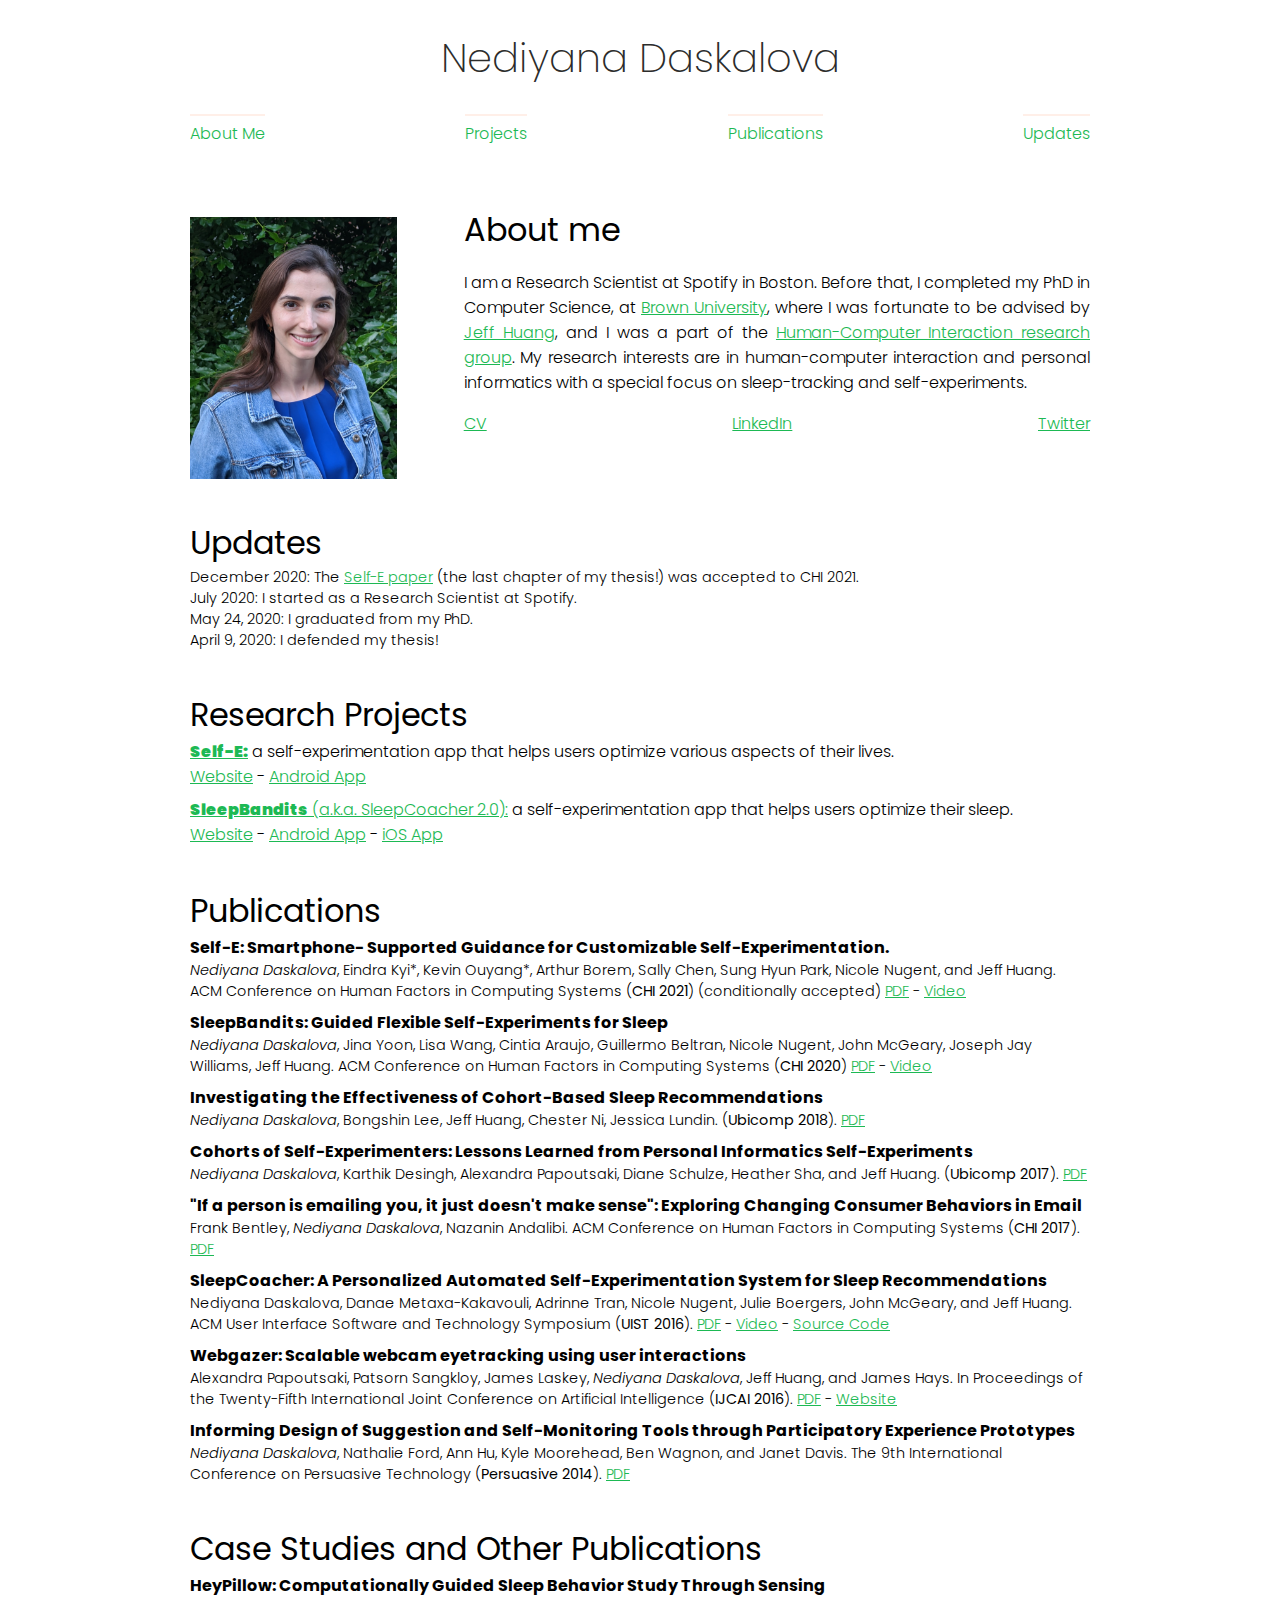
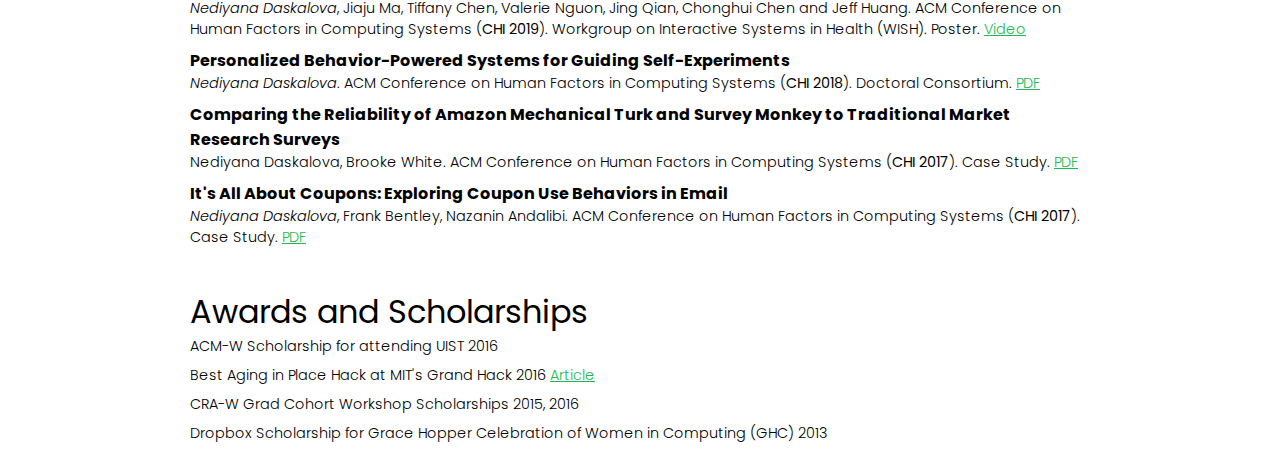
==== index.html @ f6c1d52d "spot change" ====
<!DOCTYPE html>
<html lang="en">
<head>
  <link rel="stylesheet" href="styles.css" />
  <link rel="stylesheet" href="https://fonts.googleapis.com/css2?family=Poppins:wght@100;200;300;400&display=swap" />
  <link rel="stylesheet" href="https://fonts.googleapis.com/css2?family=Lato:wght@100;200;300;400&display=swap" /> 
  <!-- <link rel='icon' href='favicon.png' type='image/x-icon'/> -->
  <meta charset="utf-8"/>
  <meta name="author" content="Nediyana Daskalova">
  <meta name="viewport" content="width=device-width, initial-scale=1.0">
  <title>Nediyana Daskalova</title>

 

</head>
<meta name="title" content="NediyanaDaskalova" />
<meta itemprop="name" content="NediyanaDaskalova" />
<meta property="og:title" content="NediyanaDaskalova" />

<body>
  <script>0</script>
  <div class="main-column">
    <div class="content">


      <header class="page-heading">
        <h1 class="title">
          Nediyana Daskalova
        </h1>

        <nav class="menu">
          <ul>
            <li><a href="#about-me"><font color="#1DB954">About Me</a></font></li>

            <li><a href="#projects"><font color="#1DB954">Projects</a></font></li>

            <li><a href="#publications"><font color="#1DB954">Publications</a></font></li>

            <li><a href="#other"><font color="#1DB954">Updates</a></font></li>
          </ul>
        </nav>
      </header>




      <div class="intro">
        <div class="headshot">
          <img src="nediyana.jpg" alt="headshot of Nedi">
        </div>

        <!-- Picture + Links + News -->
        <div align="middle" style="margin-bottom: 10px">



            <!-- CV -->
            <a href="davi_cv.pdf" style="margin-right:14px;"><i class="ai ai-cv" style="font-size: 32px;"></i>
            </a>

            <!-- Git -->
            <a href="https://github.com/"  style="margin-right:14px;">
                <i class="fa fa-github" style="font-size:32px;"></i>
                <!-- color: #A7A499" -->
            </a>

            <!-- Scholar -->
            <a href="https://scholar.google.com/"  style="margin-right:14px;">
                <i class="ai ai-google-scholar big-icon" style="font-size:32px;"></i>
            </a>

            <!-- Twitter -->
            <a href="https://twitter.com/">
                <i class="fa fa-twitter" style="font-size:32px;"></i>
            </a>
            <br>
            <br>
        </div>


        <div class="self-descrip">
          <h2 class="subheading" id="about-me">
            About me
          </h2>
          <p class="inner-text">
            I am a Research Scientist at Spotify in Boston. Before that, I completed my PhD in Computer Science, at <a href="http://www.brown.edu/">Brown University</a>, where I was fortunate to be advised by <a href="http://www.jeffhuang.com">Jeff Huang</a>, and I was a part of the <a href="http://hci.cs.brown.edu/">Human-Computer Interaction research group</a>. My research interests are in human-computer interaction and personal informatics with a special focus on sleep-tracking and self-experiments. </p>


            <div class="personal-links">
              <ul>
                <li><a href="pdfs/nediyana_cv.pdf">CV</a></li>
                <li><a href="https://www.linkedin.com/in/nediyana/">LinkedIn</a></li>
                <li><a href="https://twitter.com/nediyana">Twitter</a></li>
              </ul>
            </div>
          </div>
        </div>

<div class="others" id="other">
  <h2 class="subheading">
    Updates
  </h2>

  <div class="pub">
    <div class="pub-authors">
      December 2020: The <a href="pdfs/Self_E__CHI_2021.pdf">Self-E paper</a> (the last chapter of my thesis!) was accepted to CHI 2021. <br>
      July 2020: I started as a Research Scientist at Spotify. <br>
      May 24, 2020: I graduated from my PhD. <br>
      April 9, 2020: I defended my thesis! <br>
                <!-- May - August 2019: I worked with 3 REU students from liberal arts colleges.  <br>
                Oct 2018: I presented the <a href= "https://jeffhuang.com/Final_SleepCohorts_IMWUT18.pdf">Investigating the Effectiveness of Cohort-Based Sleep Recommendations</a> paper at Ubicomp in Singapore. <br>
                May 24, 2018: I passed my thesis proposal: "Personalized Behavior-Powered Systems for Guiding Self-Experiments."  <br>
                June 18, 2018 - August 31, 2018: I was an intern on the Instagram Discovery Explore team in New York, NY. <br>
                Nov 24, 2017: I was accepted to the <a href="https://chi2018.acm.org/authors/doctoral-consortium/">CHI Doctoral Consortium</a>. I am so excited for the discussions we are going to have with the rest of the participants about our research projects. <br>
                Sept 15, 2017: I presented the <a href="http://cs.brown.edu/people/nediyana/SelfExperimentsPaper.pdf">Cohorts of Self-Experimenters: Lessons Learned from Personal Informatics Self-Experiments</a> paper at Ubicomp in Maui, Hawaii.  <br>
                Apr 3, 2017 - June 30, 2017: I was an intern  on the Health Team of Microsoft Research in Redmond, WA.  <br>
                Feb 1, 2017: We had one full paper and two case studies accepted to CHI 2017, based on work completed during my internship at Yahoo.  <br>
                Oct 18, 2016: I presented the <a href="http://jeffhuang.com/Final_SleepCoacher_UIST16.pdf">SleepCoacher</a> paper at <a href="https://uist.acm.org/uist2016/">UIST</a> in Tokyo, Japan.  <br>
                Jun 6, 2016 - Aug 26, 2016: I was an intern  on the Yahoo UX Research team in Sunnyvale, CA, with <a href="http://web.mit.edu/bentley/www/">Frank Bentley</a> as my manager.  <br> -->
              </div>
            </div>


          </div>

        <div class="proj-list" id="projects">
          <h2 class="subheading">
            Research Projects
          </h2>

          <div class="proj">
            <div class="proj-title">

             <span style="font-weight:bold;"><a href="http://selfe.cs.brown.edu"> <font color="#1DB954"><strong>Self-E:</a></strong></font></span> a self-experimentation app that helps users optimize various aspects of their lives.
           </div>

           <div class="proj-links"> 
            <a href="http://selfe.cs.brown.edu"><font color="#1DB954"> Website</a></font> - <a href="https://play.google.com/store/apps/details?id=edu.brown.selfe&hl=en_US"><font color="#1DB954">Android App</a></font> 
          </div>

        </div>



        <div class="proj">
          <div class="proj-title">
           <span style="font-weight:bold;"> <a href="https://medium.com/@brown.university.hci/sleepcoacher-how-to-complete-your-2019-resolution-to-sleep-better-one-self-experiment-at-a-time-a6237ce2ec3c"> <font color="#1DB954"><strong>SleepBandits</strong></span> (a.k.a. SleepCoacher 2.0):</font></a> a self-experimentation app that helps users optimize their sleep.
         </div>

         <div class="proj-links">
          <a href="http://sleep.cs.brown.edu"><font color="#1DB954"> Website</a></font> - <a href="https://play.google.com/store/apps/details?id=edu.brown.sleepcoacher&hl=en_US"><font color="#1DB954">Android App</a></font> - <a href="https://apps.apple.com/us/app/sleepcoacher/id1446980859"><font color="#1DB954">iOS App</a></font>
        </div>
      </div>

    </div>




 


    <div class="pubs-list" id="publications">
      <h2 class="subheading">
        Publications
      </h2>

      <div class="pub">
        <div class="pub-title">
          Self-E: Smartphone- Supported Guidance for Customizable Self-Experimentation. 
        </div>
        <div class="pub-authors">
         <em>Nediyana Daskalova</em>, Eindra Kyi*, Kevin Ouyang*, Arthur Borem, Sally Chen, Sung Hyun Park, Nicole Nugent, and Jeff Huang. ACM Conference on Human Factors in Computing Systems (<strong>CHI 2021</strong>) (conditionally accepted)

          <a href="pdfs/Self_E__CHI_2021.pdf">PDF</a> - <a href="  https://youtu.be/KQwozp6sOJcA">Video</a>

        
        </div>
      </div>

      <div class="pub">
        <div class="pub-title">
          SleepBandits: Guided Flexible Self-Experiments for Sleep
        </div>
        <div class="pub-authors">
          <em>Nediyana Daskalova</em></font>, Jina Yoon, Lisa Wang, Cintia Araujo, Guillermo Beltran, Nicole Nugent, John McGeary, Joseph Jay Williams, Jeff Huang. ACM Conference on Human Factors in Computing Systems (<strong>CHI 2020</strong>)
          <a href="http://sleep.cs.brown.edu/SleepBandits.pdf">PDF</a> - <a href="https://youtu.be/6VAwm-riP_A">Video</a>
        </div>
      </div>



      <div class="pub">
        <div class="pub-title">
          Investigating the Effectiveness of Cohort-Based Sleep Recommendations
        </div>
        <div class="pub-authors">
          <em>Nediyana Daskalova</em></font>, Bongshin Lee, Jeff Huang, Chester Ni, Jessica Lundin. (<strong>Ubicomp 2018</strong>).
          <a href="https://jeffhuang.com/Final_SleepCohorts_IMWUT18.pdf">PDF</a>
        </div>
      </div>



      <div class="pub">
        <div class="pub-title">
          Cohorts of Self-Experimenters: Lessons Learned from Personal Informatics Self-Experiments
        </div>
        <div class="pub-authors">
          <em>Nediyana Daskalova</em></font>, Karthik Desingh, Alexandra Papoutsaki, Diane Schulze, Heather Sha, and Jeff Huang. (<strong>Ubicomp 2017</strong>).
          <a href="pdfs/SelfExperimentsPaper.pdf">PDF</a>
        </div>
      </div>


      <div class="pub">
        <div class="pub-title">
         "If a person is emailing you, it just doesn't make sense": Exploring Changing Consumer Behaviors in Email
       </div>
       <div class="pub-authors">
        Frank Bentley,  <font color="black" style = "font-weight:300;"><em>Nediyana Daskalova</em></font>, Nazanin Andalibi. ACM Conference on Human Factors in Computing Systems (<strong>CHI 2017</strong>).
        <a href="http://web.mit.edu/bentley/www/papers/email-CHI-cr.pdf">PDF</a>
      </div>
    </div>





    <div class="pub">
      <div class="pub-title">
       SleepCoacher: A Personalized Automated Self-Experimentation System for Sleep Recommendations
     </div>
     <div class="pub-authors">
     Nediyana Daskalova</em></font>, Danae Metaxa-Kakavouli, Adrinne Tran, Nicole Nugent, Julie Boergers, John McGeary, and Jeff Huang. ACM User Interface Software and Technology Symposium (<strong>UIST 2016</strong>).
     <a href="http://jeffhuang.com/Final_SleepCoacher_UIST16.pdf">PDF</a> - 
     <a href="http://sleep.cs.brown.edu/sleepcoacher2016.mp4">Video</a> - 
     <a href="https://github.com/brownhci/SleepCoacher">Source Code</a>

   </div>
 </div>


 <div class="pub">
  <div class="pub-title">
   Webgazer: Scalable webcam eyetracking using user interactions
 </div>
 <div class="pub-authors">
  Alexandra Papoutsaki, Patsorn Sangkloy, James Laskey, <font color="black" style = "font-weight:300;"><em>Nediyana Daskalova</em></font>,  Jeff Huang, and James Hays. In Proceedings of the Twenty-Fifth International Joint Conference on Artificial Intelligence (<strong>IJCAI 2016</strong>).
  <a href="http://jeffhuang.com/Final_WebGazer_IJCAI16.pdf">PDF</a> - 
  <a href="https://webgazer.cs.brown.edu/">Website</a>
</div>
</div>


<div class="pub">
  <div class="pub-title">
   Informing Design of Suggestion and Self-Monitoring Tools through Participatory Experience Prototypes
 </div>
 <div class="pub-authors">
  <em>Nediyana Daskalova</em></font>, Nathalie Ford, Ann Hu, Kyle Moorehead, Ben Wagnon, and Janet Davis. The 9th International Conference on Persuasive Technology (<strong>Persuasive 2014</strong>).
  <a href="http://link.springer.com/chapter/10.1007%2F978-3-319-07127-5_7">PDF</a>
</div>
</div>

</div>

<div class="pubs-list" id="publications">
  <h2 class="subheading">
    Case Studies and Other Publications
  </h2>




  <div class="pub">
    <div class="pub-title">
     HeyPillow: Computationally Guided Sleep Behavior Study Through Sensing
   </div>
   <div class="pub-authors">
    <em>Nediyana Daskalova</em></font>, Jiaju Ma, Tiffany Chen, Valerie Nguon, Jing Qian, Chonghui Chen and Jeff Huang. ACM Conference on Human Factors in Computing Systems (<strong>CHI 2019</strong>). Workgroup on Interactive Systems in Health (WISH). Poster.
    <a href="http://sleep.cs.brown.edu/heypillow.mp4">Video</a>
  </div>
</div>


<div class="pub">
  <div class="pub-title">
    Personalized Behavior-Powered Systems for Guiding Self-Experiments
  </div>
  <div class="pub-authors">
   <em>Nediyana Daskalova</em></font>. ACM Conference on Human Factors in Computing Systems (<strong>CHI 2018</strong>). Doctoral Consortium.
   <a href="pdfs/chi_dc.pdf">PDF</a>
 </div>
</div>




<div class="pub">
  <div class="pub-title">
   Comparing the Reliability of Amazon Mechanical Turk and Survey Monkey to Traditional Market Research Surveys
 </div>
 <div class="pub-authors">

 Nediyana Daskalova</em></b></font>, Brooke White. ACM Conference on Human Factors in Computing Systems (<strong>CHI 2017</strong>). Case Study.
 <a href="http://web.mit.edu/bentley/www/papers/chi-case-surveys.pdf">PDF</a>
</div>
</div>

<div class="pub">
  <div class="pub-title">
   It&#39;s All About Coupons: Exploring Coupon Use Behaviors in Email
 </div>
 <div class="pub-authors">
   <em>Nediyana Daskalova</em></strong></font>, Frank Bentley, Nazanin Andalibi. ACM Conference on Human Factors in Computing Systems (<strong>CHI 2017</strong>). Case Study.
   <a href="http://web.mit.edu/bentley/www/papers/paper1016.pdf">PDF</a>
 </div>
</div>

</div>



<div class="pubs-list" id="publications">
  <h2 class="subheading">
    Awards and Scholarships
  </h2>


  <div class="pub">
    <div class="pub-authors">
      ACM-W Scholarship for attending UIST 2016
    </div>
  </div>
  <div class="pub">
    <div class="pub-authors">
      Best Aging in Place Hack at MIT's Grand Hack 2016
      <a href="http://blog.cs.brown.edu/2016/05/05/interdisciplinary-team-brown-wins-award-mit-grand-hack-2016/">Article</a>
    </div>
  </div>
  <div class="pub">
    <div class="pub-authors">
      CRA-W Grad Cohort Workshop Scholarships 2015, 2016 
    </div>
  </div>
  <div class="pub">
    <div class="pub-authors">
      Dropbox Scholarship for Grace Hopper Celebration of Women in Computing (GHC) 2013
    </div>
  </div>

</div>



    </body>


    </html>
---- styles.css ----
body {
  background-color: #fff;
  color: black;
  font-family: Poppins;
  font-weight: 300;
  font-size: 1em;
  --link-color: #1DB954;
  /* --link-color: #7f0990, #004B48, #177E89, #69995D, #090C9B; */
  /* border-top: 2px solid gray; */
}
.main-column {
  max-width: 1000px;
  width: 95%;
  margin: auto;
  align-items: center;
  min-width: 625px;
}

.content {
  width: 90%;
  margin: auto;
}

.page-heading {
  text-align: center;
  width: 100%;
  padding-top: 15px;
}

.title {
  padding-top: 5px;
  font-size: 2.5em;
  color: rgb(44, 44, 43);
  font-weight: 200;
  margin: 0px;
}

.menu {
  /* width: 75%; */
  margin: auto;
  padding-top: 10px;
}

.menu > ul {
  display: flex;
  align-items: stretch;
  justify-content: space-between;
}

.menu > ul > li {
  border-top: 2px solid #FFEFE8;
  padding-top: 5px;
}

.menu > ul > li:hover {
  border-top: 2px solid var(--link-color);
}

.menu > ul > li > a {
  text-decoration: none;
}




.intro {
  display: flex;
  height: auto;
  flex-direction: row;
  padding-top: 35px;
  padding-bottom: 8px;
  /* width: 75%; */
  margin: auto;
}

.headshot {
  width: 33%;
  max-width: 270px;
  padding-top: 36px;
}

.self-descrip {
  width: 100%;
  text-align: justify;
  text-justify: inter-word;
  padding-left: 25px;
}

.subheading {
  font-size: 2em;
  font-weight: 400;
  padding-top: 25px;
  margin: 0;
}

.personal-links > ul{
  display: flex;
  align-items: stretch;
  justify-content: space-between;
}




.pubs-list {
  /* width: 75%;
  margin: auto; */
  padding-top: 7px;
}

.pub {
  padding-bottom: 8px;
}

.pub-title {
  font-weight: bold;
}

.pub-authors {
  font-size: .9em;
}





.proj-list {
  padding-top: 7px; /* 15px from the pubs list - 8 because pubs have padding bottom*/
}

.proj {
  padding-bottom: 8px;
}




.other-list {
  display: flex;
  flex-direction: row;
  flex-wrap: wrap;
  justify-content: space-between;
}

.other-obj {
  display: flex;
  /* min-width: 350px; */
  padding-bottom: 8px;
}

.other-img {
  padding-top: 6px;
  min-width: 100px;
  max-width: 100px;

}

.other-text {
  padding-left: 15px;
}





img {
  max-width: 100%;
}

ul {
  list-style-type: none;
  padding-left: 0;
  margin-bottom: 0;
}


/* Link color specifications */
a {
  color: var(--link-color);
}



@media (max-width: 600px) {
  .main-column {
    width: 90%;
    min-width: 325px;
  }

  .content {
    width: 100%;
  }

  .intro {
    flex-direction: column;
  }

  .headshot {
    width: 100%;
    padding-top: 15px;
    align-self: center;
  }

  .self-descrip {
    width: 100%;
    padding-left: 0px;
  }

}
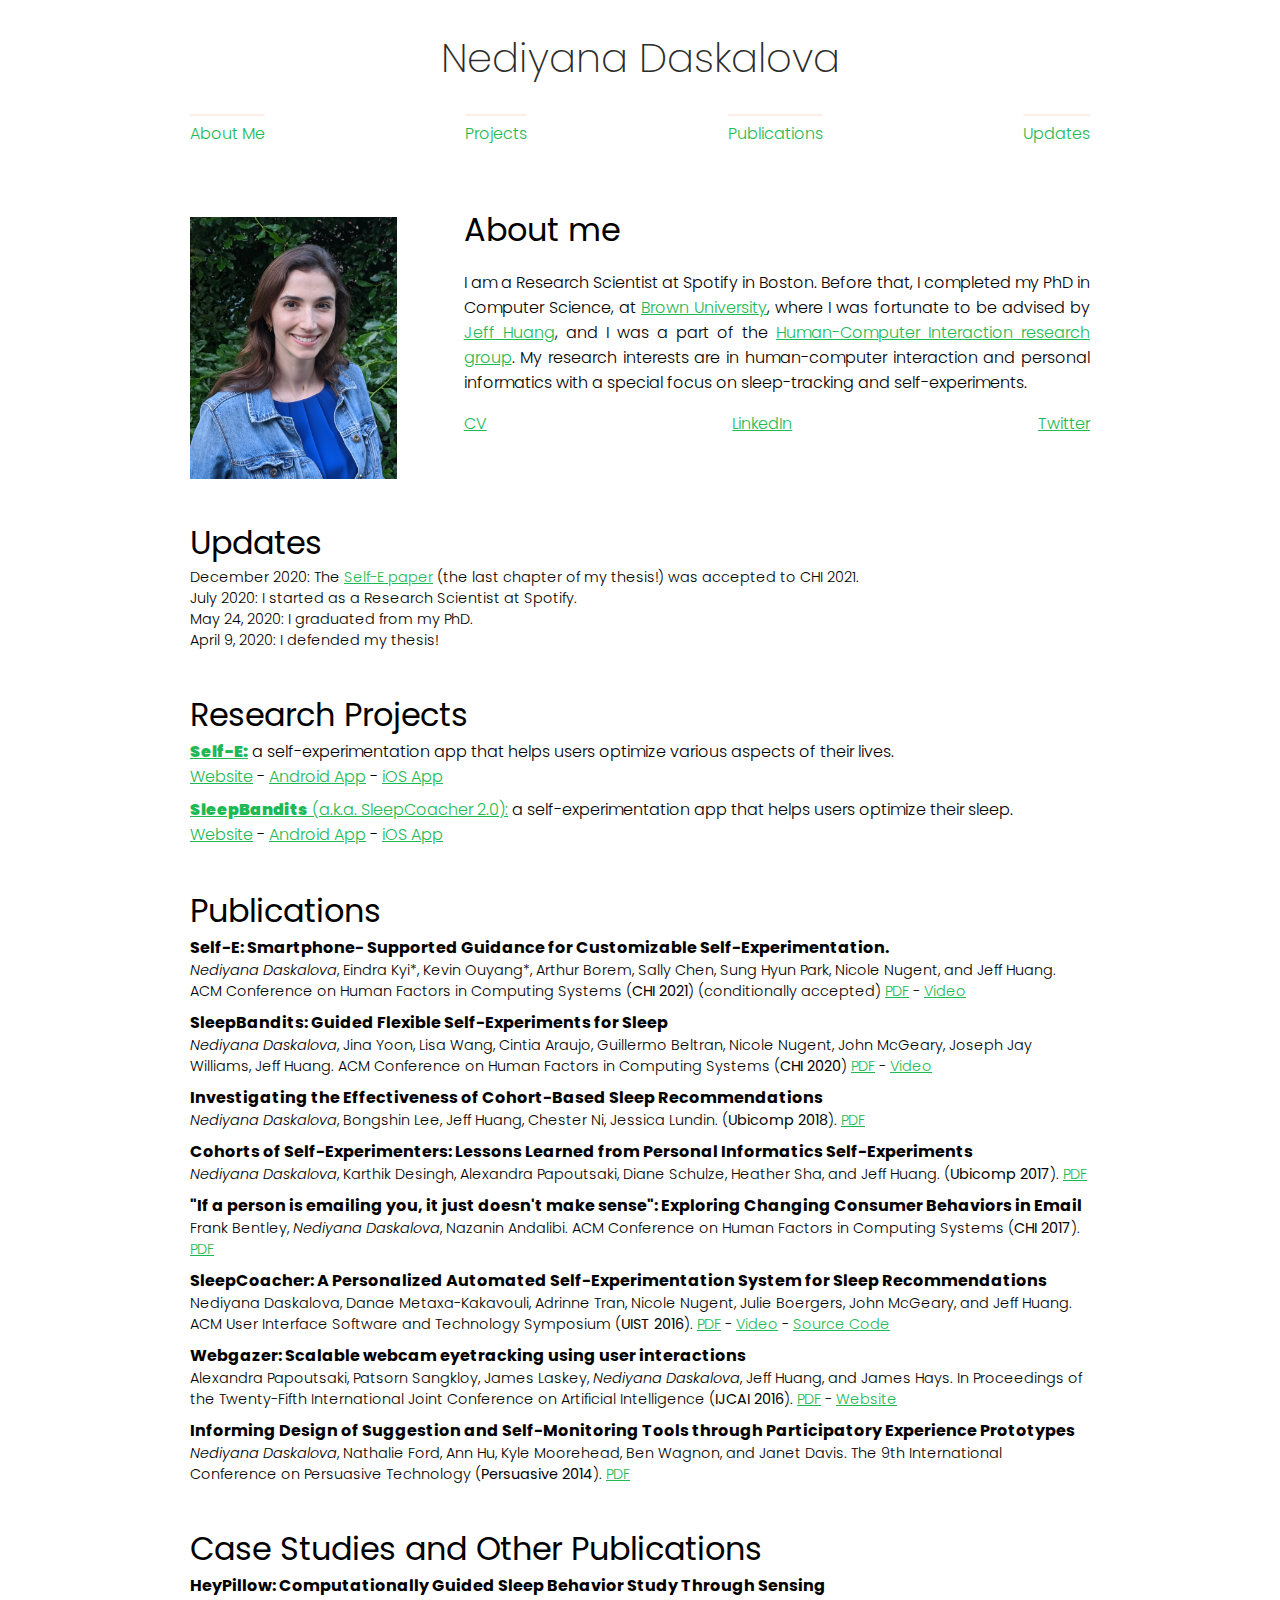
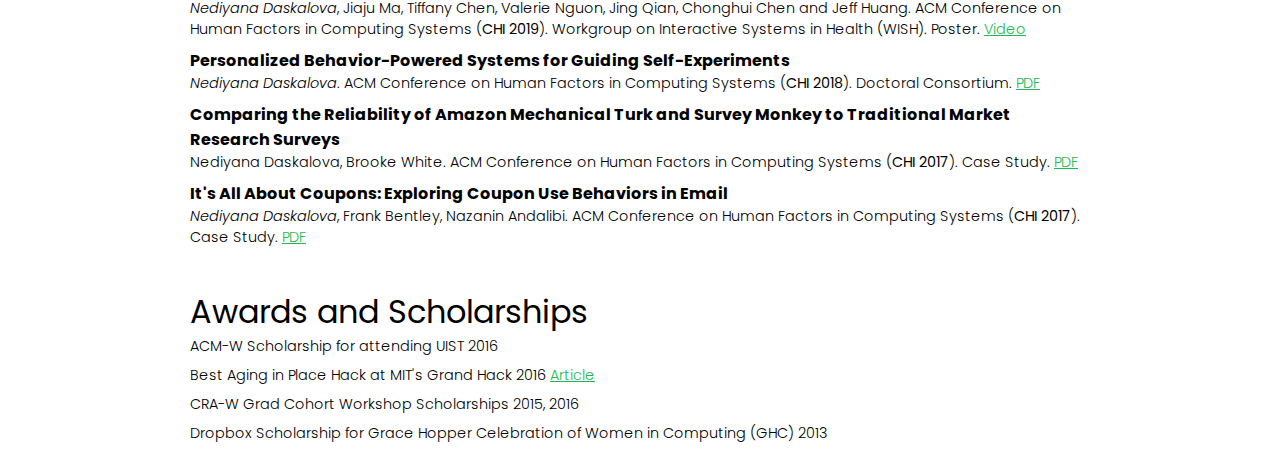
==== commit 90ceea42: "adding ios link selfe" ====
--- a/index.html
+++ b/index.html
@@ -11,8 +11,6 @@
   <meta name="viewport" content="width=device-width, initial-scale=1.0">
   <title>Nediyana Daskalova</title>
 
- 
-
 </head>
 <meta name="title" content="NediyanaDaskalova" />
 <meta itemprop="name" content="NediyanaDaskalova" />
@@ -20,6 +18,9 @@
 
 <body>
   <script>0</script>
+  <!-- Website design and template from the amazing lab-mate Talie Massachi! https://talie.town/ <3 -->
+
+
   <div class="main-column">
     <div class="content">
 
@@ -136,7 +137,7 @@
            </div>
 
            <div class="proj-links"> 
-            <a href="http://selfe.cs.brown.edu"><font color="#1DB954"> Website</a></font> - <a href="https://play.google.com/store/apps/details?id=edu.brown.selfe&hl=en_US"><font color="#1DB954">Android App</a></font> 
+            <a href="http://selfe.cs.brown.edu"><font color="#1DB954"> Website</a></font> - <a href="https://play.google.com/store/apps/details?id=edu.brown.selfe&hl=en_US"><font color="#1DB954">Android App</a></font>  - <a href="https://apps.apple.com/us/app/self-e/id1527728955#?platform=iphone"><font color="#1DB954">iOS App</a></font> 
           </div>
 
         </div>
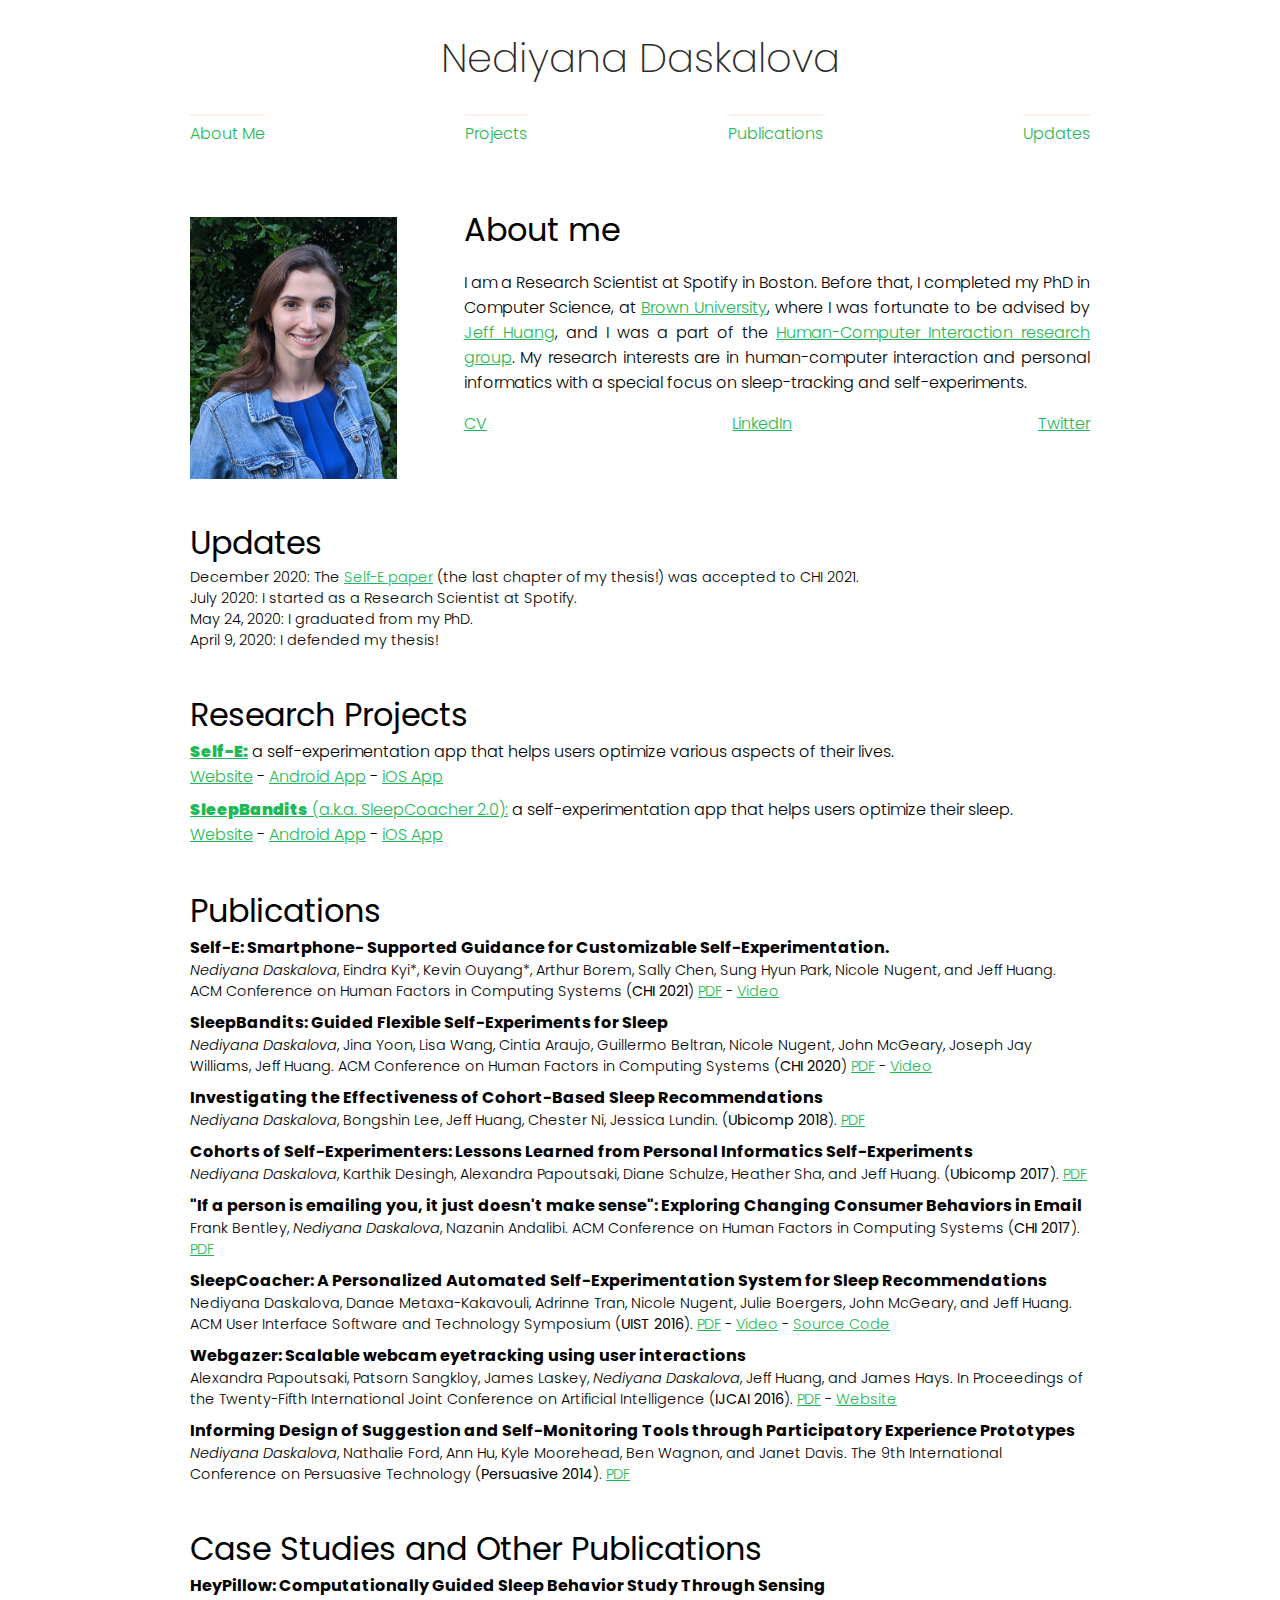
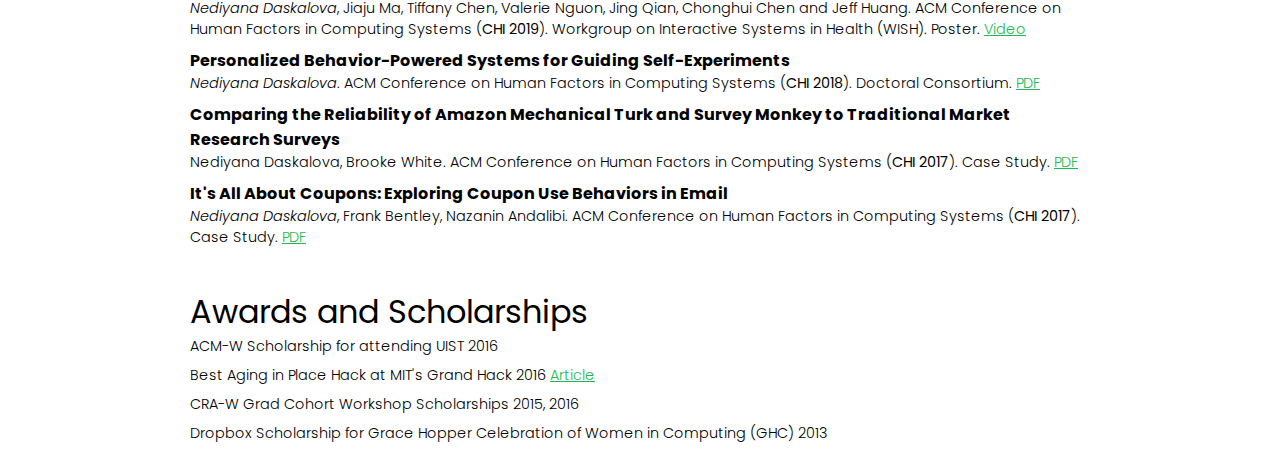
==== commit 9ceab059: "updating paper" ====
--- a/index.html
+++ b/index.html
@@ -137,7 +137,7 @@
            </div>
 
            <div class="proj-links"> 
-            <a href="http://selfe.cs.brown.edu"><font color="#1DB954"> Website</a></font> - <a href="https://play.google.com/store/apps/details?id=edu.brown.selfe&hl=en_US"><font color="#1DB954">Android App</a></font>  - <a href="https://apps.apple.com/us/app/self-e/id1527728955#?platform=iphone"><font color="#1DB954">iOS App</a></font> 
+            <a href="http://selfe.cs.brown.edu"><font color="#1DB954"> Website</a></font> - <a href="https://play.google.com/store/apps/details?id=edu.brown.hci.selfe"><font color="#1DB954">Android App</a></font>  - <a href="https://apps.apple.com/us/app/self-e/id1527728955#?platform=iphone"><font color="#1DB954">iOS App</a></font> 
           </div>
 
         </div>
@@ -172,8 +172,7 @@
           Self-E: Smartphone- Supported Guidance for Customizable Self-Experimentation. 
         </div>
         <div class="pub-authors">
-         <em>Nediyana Daskalova</em>, Eindra Kyi*, Kevin Ouyang*, Arthur Borem, Sally Chen, Sung Hyun Park, Nicole Nugent, and Jeff Huang. ACM Conference on Human Factors in Computing Systems (<strong>CHI 2021</strong>) (conditionally accepted)
-
+         <em>Nediyana Daskalova</em>, Eindra Kyi*, Kevin Ouyang*, Arthur Borem, Sally Chen, Sung Hyun Park, Nicole Nugent, and Jeff Huang. ACM Conference on Human Factors in Computing Systems (<strong>CHI 2021</strong>) 
           <a href="pdfs/Self_E__CHI_2021.pdf">PDF</a> - <a href="  https://youtu.be/KQwozp6sOJcA">Video</a>
 
         
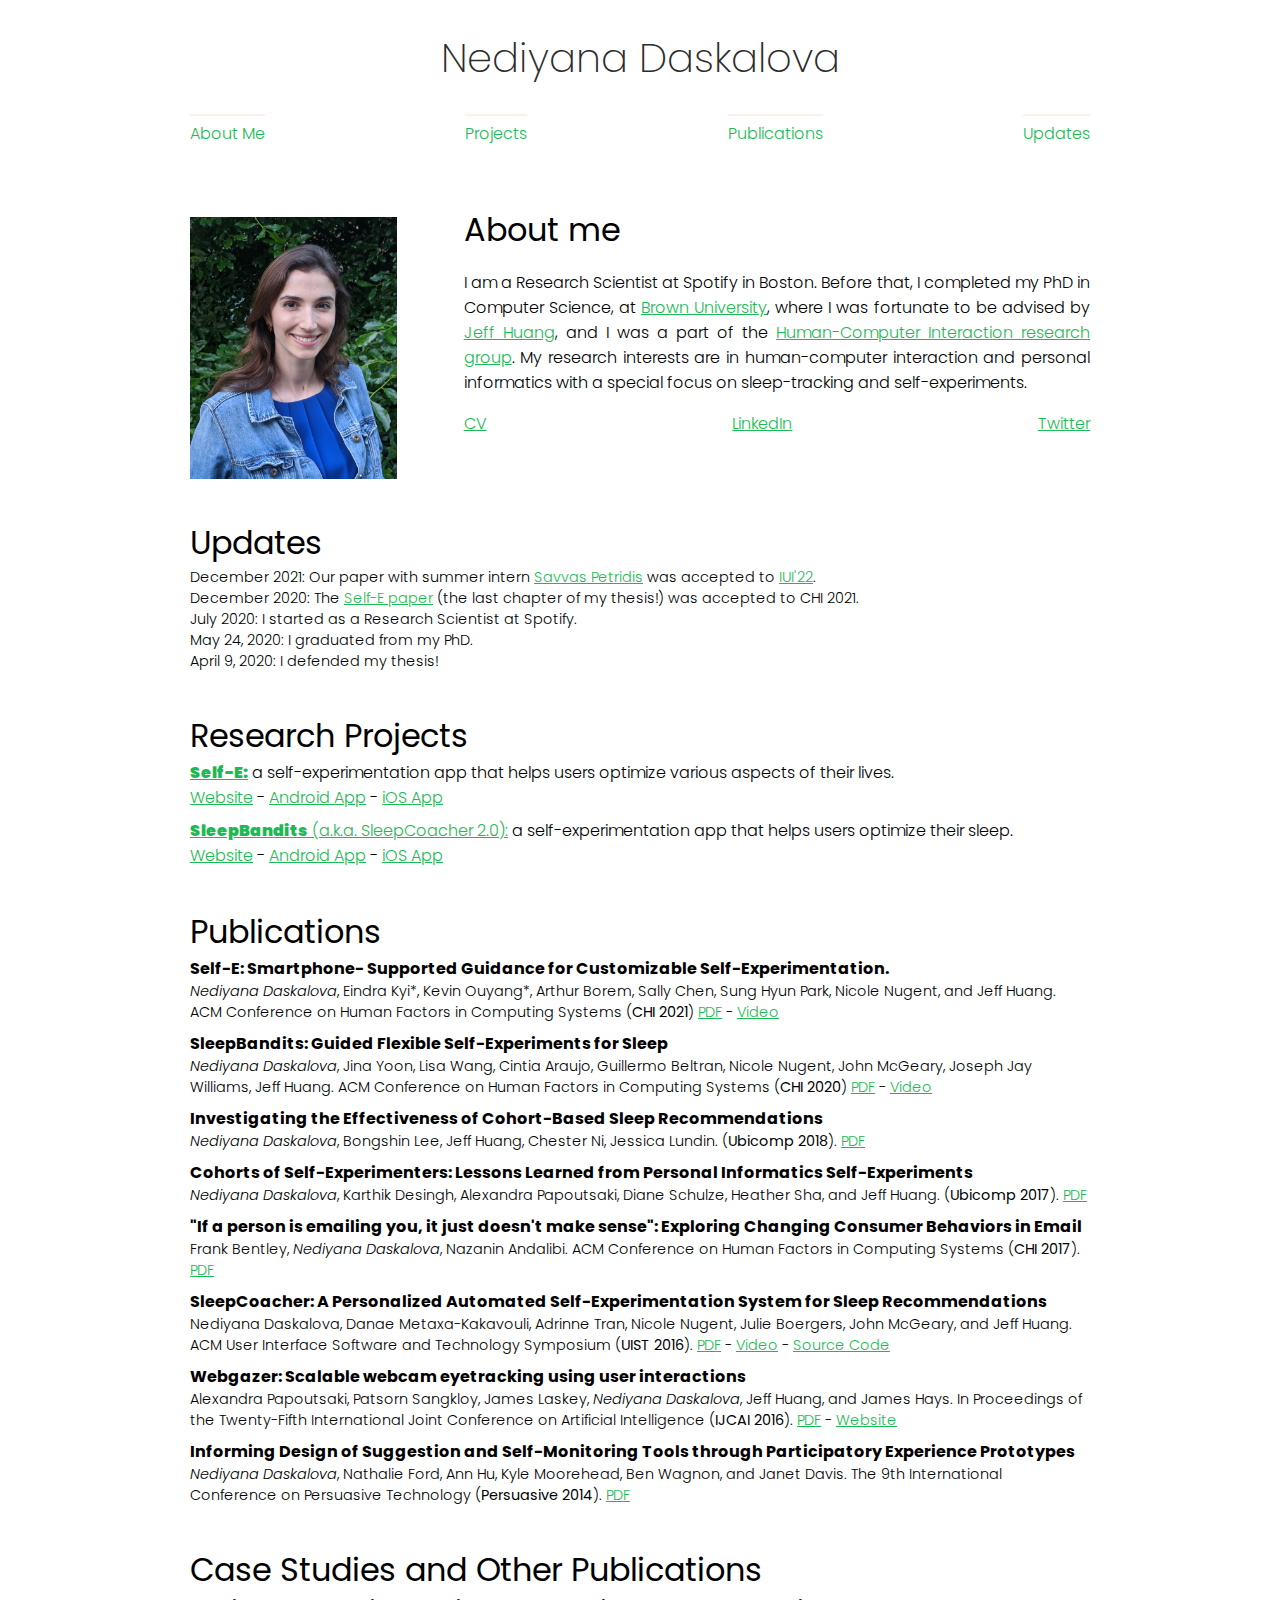
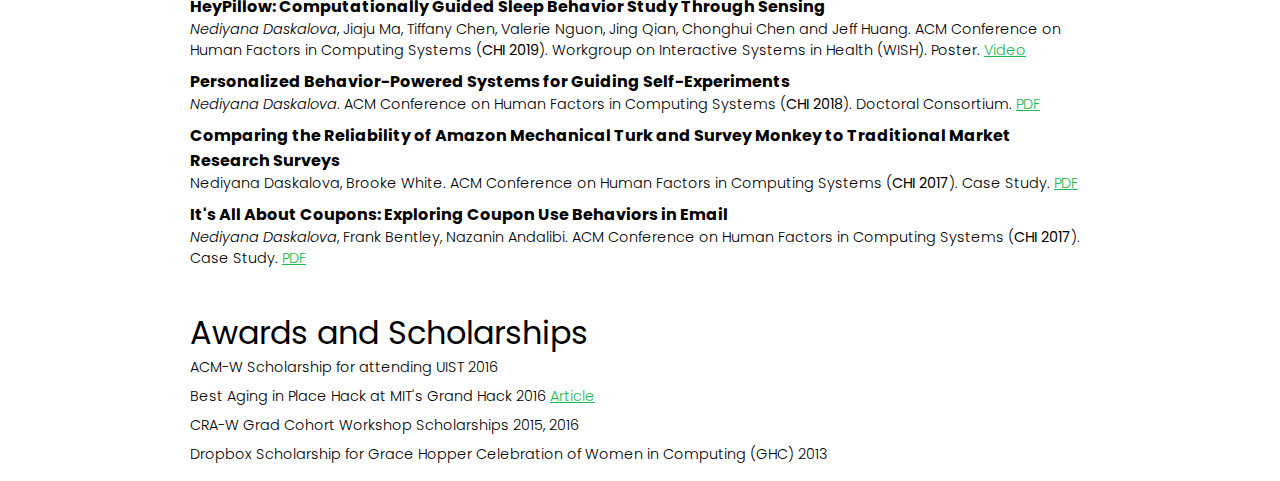
==== commit 61b51547: "adding iui update" ====
--- a/index.html
+++ b/index.html
@@ -105,6 +105,7 @@
 
   <div class="pub">
     <div class="pub-authors">
+      December 2021: Our paper with summer intern <a href="https://savvaspetridis.github.io/">Savvas Petridis</a> was accepted to <a href="https://iui.acm.org/2022/paperList.html">IUI'22</a>. <br>
       December 2020: The <a href="pdfs/Self_E__CHI_2021.pdf">Self-E paper</a> (the last chapter of my thesis!) was accepted to CHI 2021. <br>
       July 2020: I started as a Research Scientist at Spotify. <br>
       May 24, 2020: I graduated from my PhD. <br>
